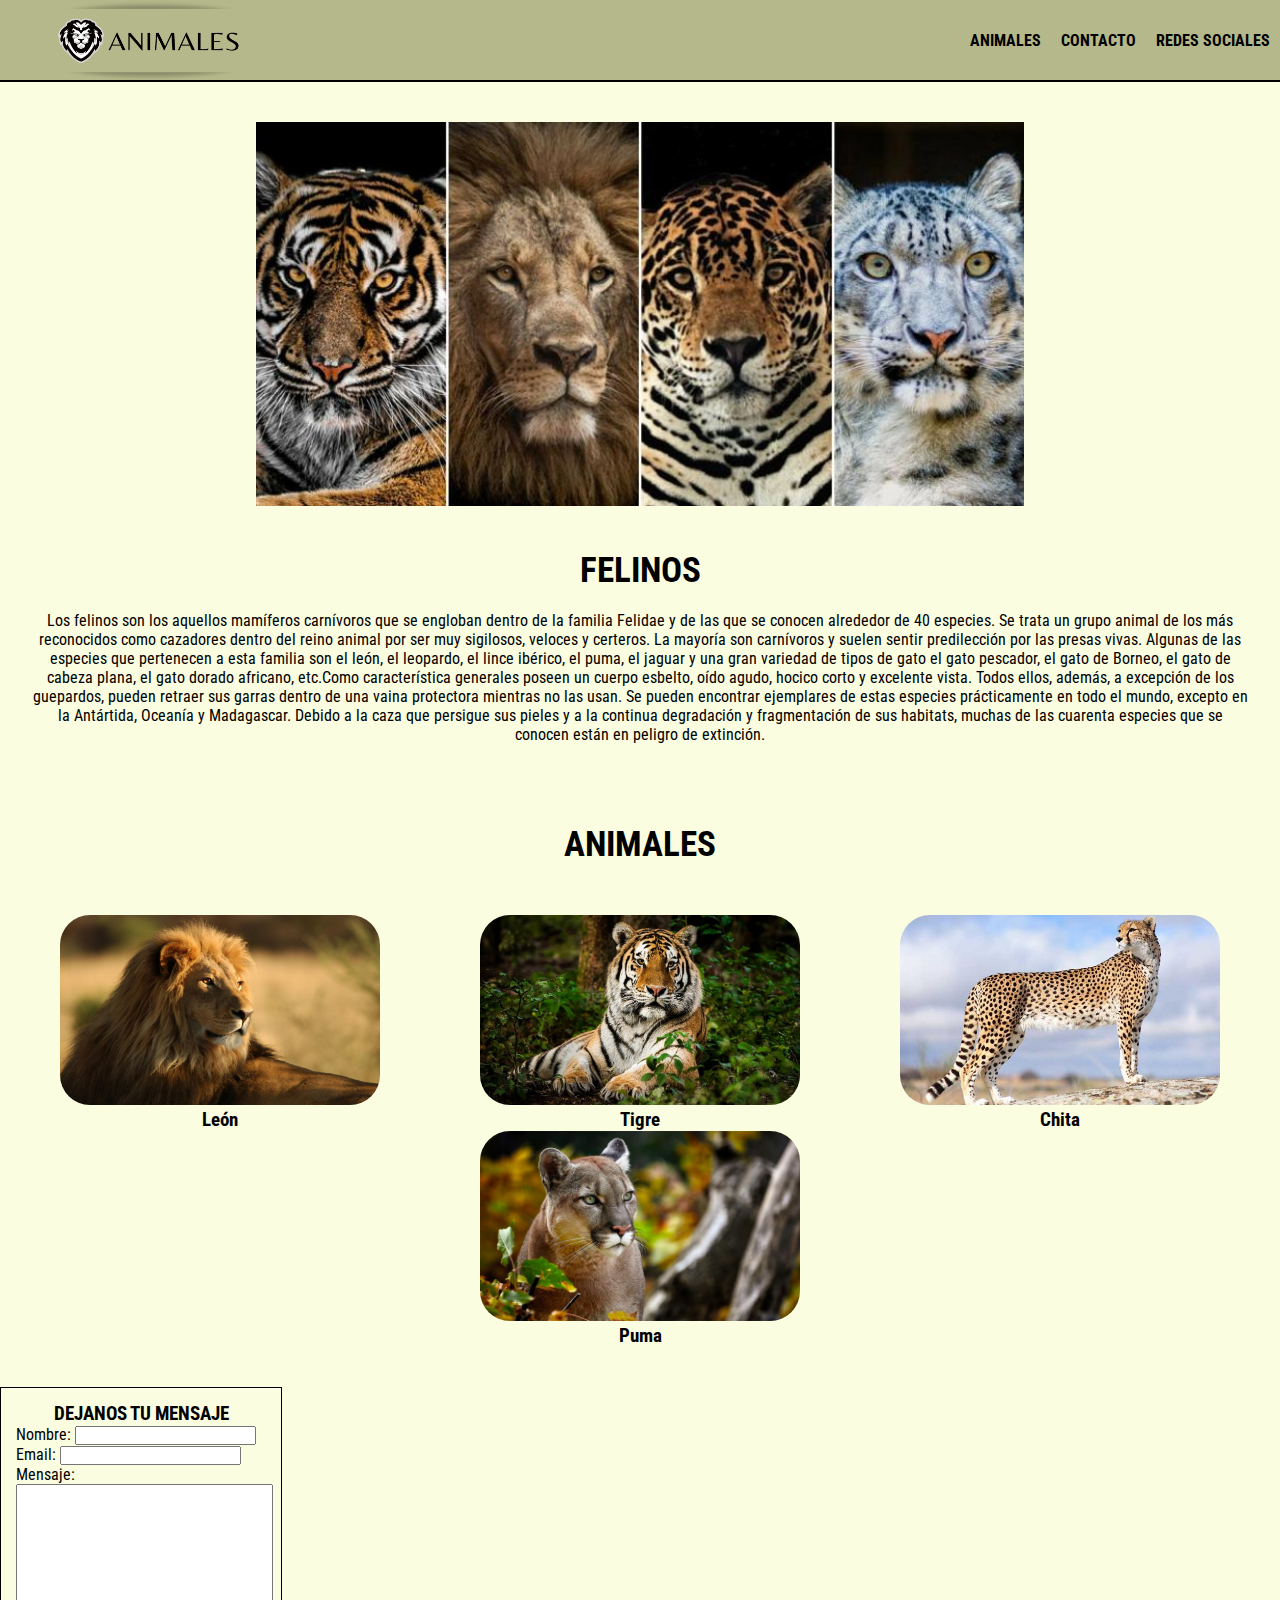
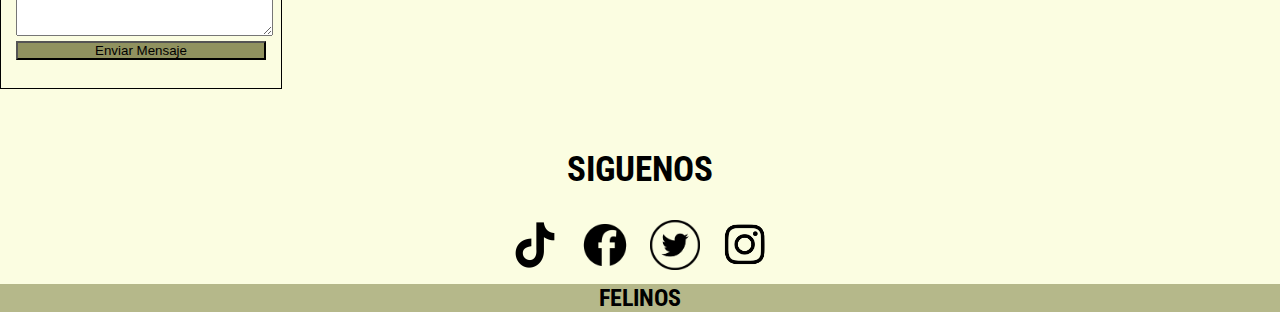
==== index.html @ c59fc847 "primer commit" ====
<!DOCTYPE html>
<html lang="en">
<head>
    <meta charset="UTF-8">
    <meta http-equiv="X-UA-Compatible" content="IE=edge">
    <meta name="viewport" content="width=device-width, initial-scale=1.0">
    <!--CSS-->
    <link rel="stylesheet" href="./css/styles.css">

    <title>Animales</title>
</head>
<body>
    <!--Encabezado, lo de arriba de todo (header)-->
<header>
        <img src="./img/logo.png" alt="logo">
        <nav>
            <ul>
                <li><a href="#animales" class="enlaceAnimal">ANIMALES</a></li>
                <li><a href="#contacto" class="enlaceContacto">CONTACTO</a></li>
                <li><a href="#nosotros" class="enlaceRedes">REDES SOCIALES</a></li>
            </ul>
        </nav>
</header>
    <!--información principal, desde que termina el header hasta el footer-->
    <main>
        <!--Felinos con la imagen y texto-->
        <section class="hero">
            <img src="./img/felinosSalvajes.jpg" alt="Felinos">
            <h1>FELINOS</h1>
            <p>Los felinos son los aquellos mamíferos carnívoros que se engloban dentro de la familia Felidae y de las que se conocen alrededor de 40 especies. Se trata un grupo animal de los más reconocidos como cazadores dentro del reino animal por ser muy sigilosos, veloces y certeros. La mayoría son carnívoros y suelen sentir predilección por las presas vivas. Algunas de las especies que pertenecen a esta familia son el león, el leopardo, el lince ibérico, el puma, el jaguar y una gran variedad de tipos de gato el gato pescador, el gato de Borneo, el gato de cabeza plana, el gato dorado africano, etc.Como característica generales poseen un cuerpo esbelto, oído agudo, hocico corto y excelente vista. Todos ellos, además, a excepción de los guepardos, pueden retraer sus garras dentro de una vaina protectora mientras no las usan. Se pueden encontrar ejemplares de estas especies prácticamente en todo el mundo, excepto en la Antártida, Oceanía y Madagascar. Debido a la caza que persigue sus pieles y a la continua degradación y fragmentación de sus habitats, muchas de las cuarenta especies que se conocen están en peligro de extinción.</p>
        </section>

        <!--tipos de felinos-->
        <section id="animales" class="fotosAnimales">
            <h2>ANIMALES</h2>
            <div class="animalesFlex">
                <div>
                    <a href="./page/leon.html"><img src="./img/1-leon.jpeg" alt="tigre"><h3>León</h3></a>
                </div>
                <div>
                    <a href="./page/tigre.html"><img src="./img/tigre.jpg" alt="tigre"><h3>Tigre</h3></a>
                </div>
                <div>
                    <a href="./page/chita.html"><img src="./img/chita.jpg" alt="chita"><h3>Chita</h3></a>
                </div>
                <div>
                    <a href="./page/puma.html"><img src="./img/puma.jpg" alt="Puma"><h3>Puma</h3></a>
                </div>                                
            </div>

        </section>

        <!--contacto-->
        <section id="contacto" >
            
            <div class="contacto">
                <h3>DEJANOS TU MENSAJE</h3>
                <div>
                    <label for="nombre">Nombre:</label>
                    <input type="text" name="nombre" id="nombre">
                </div>
                <div>
                    <label for="email">Email:</label>
                    <input type="email" name="email" id="email">
                </div>
                <div>
                    <label for="mensaje">Mensaje:</label>
                    <textarea name="" id="" cols="30" rows="10"></textarea>
                </div>
                <div>
                    <input type="submit" value="Enviar Mensaje">
                </div>
            </div>
        </section>

        <!--nosotros-->
            <section id="nosotros" class="nosotros"> 
            <h2>SIGUENOS</h2>
            <div class="flexNos">
            <div><a href="" target="_blank"><img src="./img/TikTok.png" alt="TikTok"></a></div>
            <div><a href="" target="_blank"><img src="./img/facebook.png" alt="facebook"></a></div>
            <div><a href="" target="_blank"><img src="./img/twitter.png" alt="twitter"></a></div>
            <div><a href="" target="_blank"><img src="./img/instagram.png" alt="instagram"></a></div>                
            </div>
        </section>

    </main>
    

    <footer>
        <h2>FELINOS</h2>
    </footer>
</body>   
</html>
---- css/styles.css ----
@import url('https://fonts.googleapis.com/css2?family=Roboto+Condensed:ital,wght@0,300;0,400;0,700;1,300;1,400;1,700&display=swap');

*{
    margin: 0;
    padding: 0;
    scroll-behavior: smooth;
}


/*--------------HEADER--------------*/

body{
    font-family: 'Roboto Condensed', sans-serif;
    background-color: #fbfde1;
}

header{
    background-color: #b5b88a;
    width: 100%;
    border-bottom: 2px solid black;
    display: flex;
    justify-content: space-between;
    align-items: center;

}

header img{
        /*ancho*/
        width: 200px;  
        /*alto*/
        height: 80px;
        margin-left: 50px;
}

header nav ul{
    list-style: none;
    display: flex;
}



header nav ul li a{
    text-decoration: none;
    color: black;
    font-weight: bold;
    padding: 10px;
}

.enlaceInicio:hover{
    border-bottom: solid;
    border-width: 2px 4px;
    border-radius: 30px;
}

.enlaceInicio{
    transition-duration: 1s; 
}

.enlaceAnimal:hover{
    border-bottom: solid;
    border-width: 2px 4px;
    border-radius: 30px;
}

.enlaceAnimal{
    transition-duration: 1s; 
}

.enlaceContacto:hover{
    border-bottom: solid;
    border-width: 2px 4px;
    border-radius: 30px;
}

.enlaceContacto{
    transition-duration: 1s; 
}

.enlaceRedes:hover{
    border-bottom: solid;
    border-width: 2px 4px;
    border-radius: 30px;
}

.enlaceRedes{
    transition-duration: 1s; 
}


/*main páginas felinos*/

main section ul{
    display: flex;
    list-style: none;
    justify-content: center;
}
main section ul li{
    margin: 15px;
}

main section ul li a{
    color: rgb(88, 139, 139);
    text-decoration: none;       
}

.tiposAnimales:hover{
    font-size: 20px;
    border-bottom: 1px solid black;
}

.tiposAnimales{
    transition-duration: 0.5s;
}

/*--------------MAIN--------------*/


main section h2{
    margin-top: 50px;    
    font-size: 35px;
    color: black;
    text-align: center;
    padding: 10px;
    margin-bottom: 10px;
}

.hero{
    text-align: center;
    margin-top: 20px;
}

.hero img{
    padding: 20px;
    width: 60%;
}

.hero h1{
    margin-top: 20px;
    font-weight: bold;
    font-size: 35px;
}
/*margin: top, right , bottom, left */

.hero p{
    text-align: center;
    padding: 20px 30px;
}

/*enlaces de animales*/


/*-----------Animación-----------*/


.fotosAnimales img:hover{
    width: 350px;
    height: 230px;
}

.fotosAnimales img{
    transition-property: all;
    transition-duration: 0.5s;    
}


.fotosAnimales div img{
    /*ancho*/
    width: 320px;  
    /*alto*/
    height: 190px;
    border-radius: 30px;
}

.fotosAnimales div a{
    text-decoration: none;
    color: black;
    font-weight: bold;
    text-align: center;
}

.animalesFlex{
    display: flex;
    align-items: center;
    margin: 40px 10px 40px 10px;
    flex-wrap: wrap;
    justify-content: space-around;
}



/*section (contacto)*/

.contacto h3{
    text-align: center;
}

.contacto{
    padding: 15px;
    border: 1px solid black;
    width: 250px;
    height: 270px;

}

input[type="submit"] {
    background-color: #90925f;
    color: black;
    width: 100%;
}


/*section (nosotros)*/


.flexNos{
    display: flex;
    justify-content: center;
    flex-wrap: wrap;
}

.nosotros div img{
        /*ancho*/
        width: 50px;  
        /*alto*/
        height: 50px;
        padding: 10px;
}


/*--------------FOOTER--------------*/

footer{
    background-color: #b5b88a;
}

footer h2{
    text-align: center;
}




/*--------------LEON--------------*/

.imgLeon{
    justify-content: center;
    display: flex;
    flex-wrap: wrap;

}

.imgLeon img{
    width: 300px;
    height: 250px;
    margin: 10px;
}






.infoLeon p{
    text-align: center;
    padding: 20px 30px;
    margin-bottom: 15px;
}








/*--------------CHITA--------------*/

.imgChita img{
    width: 400px;
    height: 250px;
}


.imgChita{
    text-align: center;
}

.infoChita p{
    text-align: center;
    padding: 10px 30px;
    margin-bottom: 15px;
}

/*--------------PUMA--------------*/

.imgPuma img{
    width: 430px;
    height: 350px;
}


.imgPuma{
    text-align: center;
}

.infoPuma p{
    text-align: center;
    padding: 10px 30px;
    margin-bottom: 15px;
}

/*--------------TIGRE--------------*/

.imgTigre img{
    width: 400px;
    height: 250px;
}


.imgTigre{
    text-align: center;
}

.infoTigre p{
    text-align: center;
    padding: 10px 30px;
    margin-bottom: 15px;
}


/*--------------GRIDS--------------*/

.gridGaleria{
    display: grid;
    grid-template-columns: repeat(3,1fr) ;
    grid-auto-rows: 300px;
    gap: 20px;
    padding: 20px;

}

.gridGaleria div img{
    width: 100%;
    height: 100%;
    box-shadow: 0px -1px 26px 0px rgba(0,0,0,0.76);
    -webkit-box-shadow: 0px -1px 26px 0px rgba(0,0,0,0.76);
    -moz-box-shadow: 0px -1px 26px 0px rgba(0,0,0,0.76);
}


/*--------------MEDIA QUERY--------------*/



/*galeria leon*/
@media screen and (max-width:950px){
    .gridGaleria{
        grid-template-columns: repeat(2,1fr);
        grid-auto-rows: 250px;
    }

}

@media screen and (max-width:600px){
    header img{
        margin-left: 0;
    }
    header{
        flex-direction: column;
    }
    .hero img{
        width: 80%;
    }
}

@media screen and (max-width:450px){
    .gridGaleria{
        grid-template-columns: 1fr;
        grid-auto-rows: 250px;
    }
    .imgLeon img{
        width: 90%;
        margin: 5px;
    }

    .imgChita img{
        width: 90%;
        margin: 5px;
    }

    .imgPuma img{
        width: 90%;
        height: 90%;
        margin: 5px;
    }

    .imgTigre img{
        width: 90%;
        margin: 5px;
    }

}

@media screen and (max-width:350px){
    header nav ul{
        flex-direction: column;
        text-align: center;
    }
    header nav ul li{
        margin: 5px;
    }

}
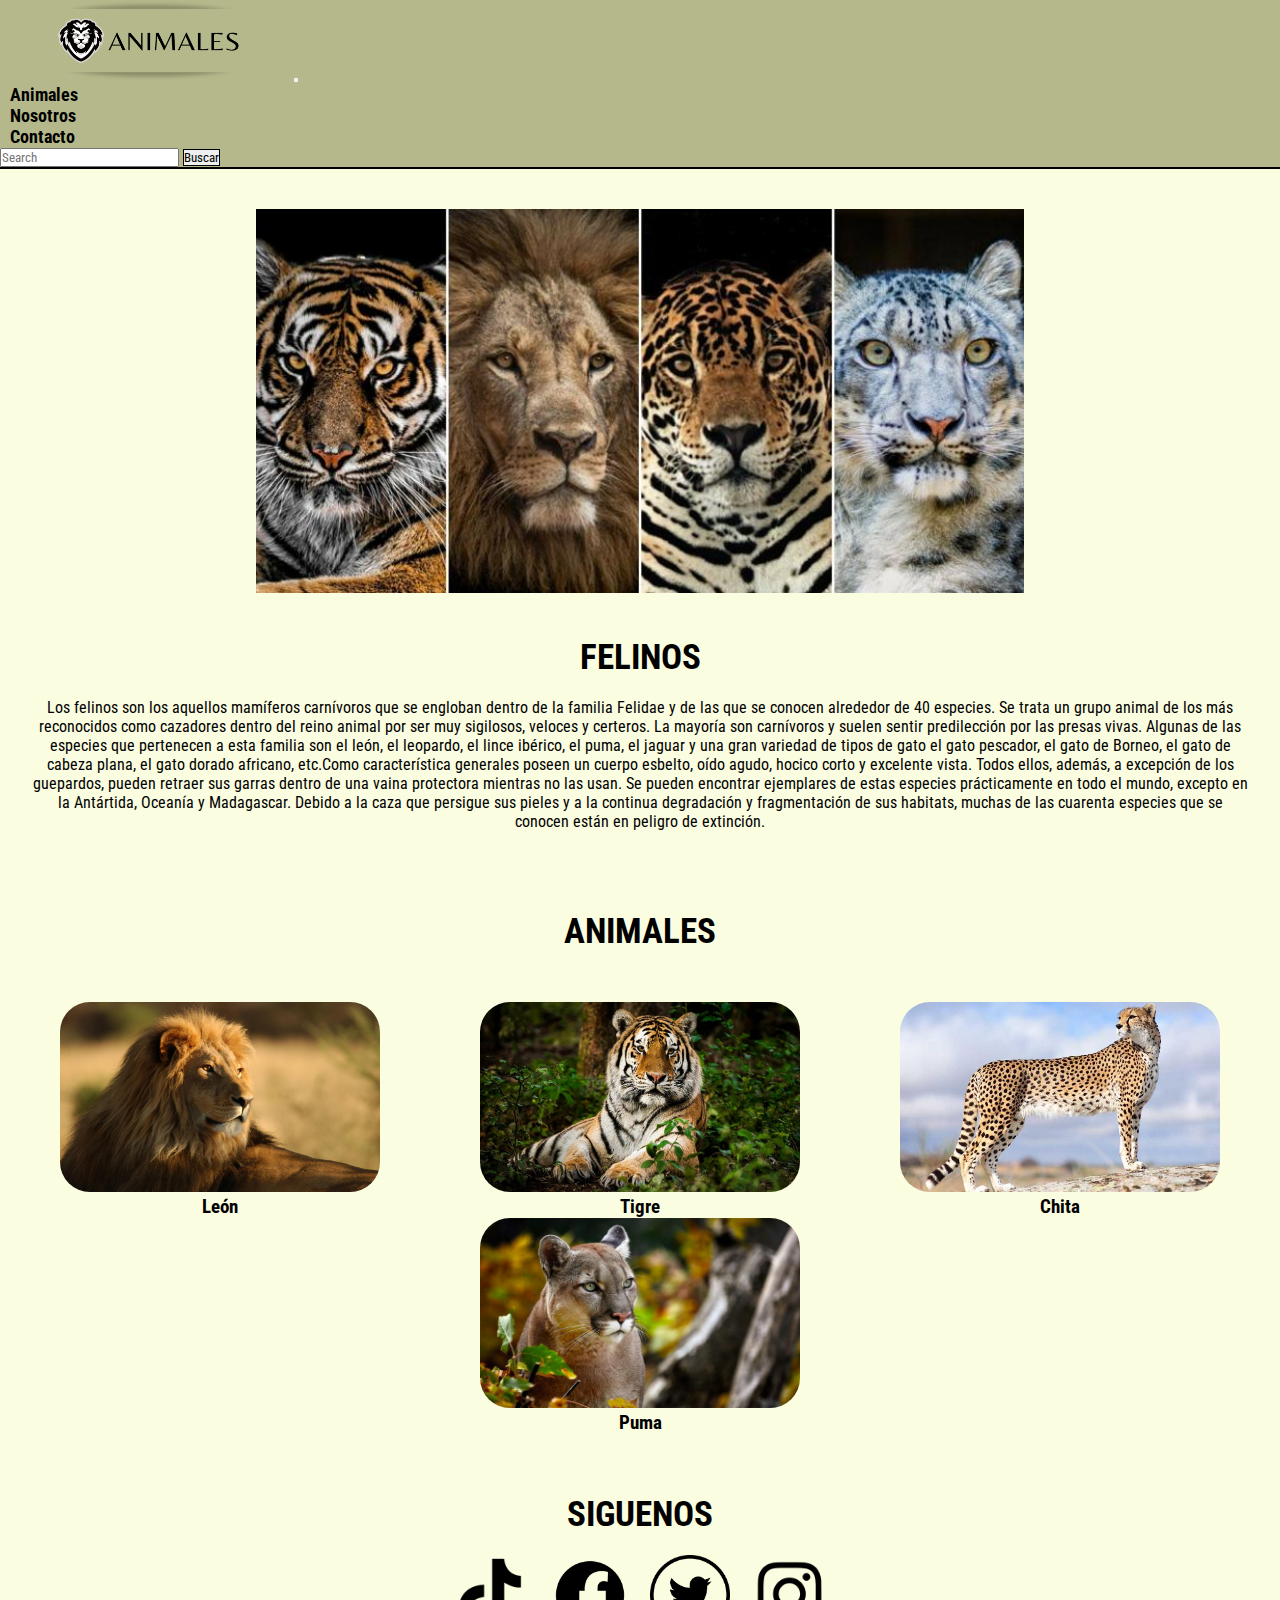
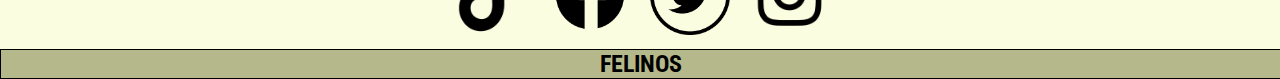
==== commit a70eb5ea: "cambio bootstrap" ====
--- a/index.html
+++ b/index.html
@@ -1,33 +1,67 @@
 <!DOCTYPE html>
 <html lang="en">
+
 <head>
     <meta charset="UTF-8">
     <meta http-equiv="X-UA-Compatible" content="IE=edge">
     <meta name="viewport" content="width=device-width, initial-scale=1.0">
+    <!----bootstrap---->
+    <link href="https://cdn.jsdelivr.net/npm/bootstrap@5.0.2/dist/css/bootstrap.min.css" rel="stylesheet"
+        integrity="sha384-EVSTQN3/azprG1Anm3QDgpJLIm9Nao0Yz1ztcQTwFspd3yD65VohhpuuCOmLASjC" crossorigin="anonymous">
     <!--CSS-->
     <link rel="stylesheet" href="./css/styles.css">
-
     <title>Animales</title>
 </head>
+
 <body>
     <!--Encabezado, lo de arriba de todo (header)-->
-<header>
-        <img src="./img/logo.png" alt="logo">
-        <nav>
-            <ul>
-                <li><a href="#animales" class="enlaceAnimal">ANIMALES</a></li>
-                <li><a href="#contacto" class="enlaceContacto">CONTACTO</a></li>
-                <li><a href="#nosotros" class="enlaceRedes">REDES SOCIALES</a></li>
-            </ul>
+    <header>
+        <nav class="navbar navbar-expand-lg navbar-light">
+            <div class="container-fluid">
+                <img src="./img/logo.png" alt="logo">
+                <button class="navbar-toggler" type="button" data-bs-toggle="collapse"
+                    data-bs-target="#navbarSupportedContent" aria-controls="navbarSupportedContent"
+                    aria-expanded="false" aria-label="Toggle navigation">
+                    <span class="navbar-toggler-icon"></span>
+                </button>
+                <div class="collapse navbar-collapse" id="navbarSupportedContent">
+                    <ul class="navbar-nav me-auto mb-2 mb-lg-0">
+                        <li class="nav-item">
+                            <a class="nav-link active" aria-current="page" href="#animales">Animales</a>
+                        </li>
+                        <li class="nav-item">
+                            <a class="nav-link active" aria-current="page" href="#nosotros">Nosotros</a>
+                        </li>
+                        <li class="nav-item">
+                            <a class="nav-link" href="#contacto">Contacto</a>
+                        </li>
+                    </ul>
+                    <form class="d-flex">
+                        <input class="form-control me-2" type="search" placeholder="Search" aria-label="Search">
+                        <button class="btn boton" type="submit">Buscar</button>
+                    </form>
+                </div>
+            </div>
         </nav>
-</header>
+    </header>
     <!--información principal, desde que termina el header hasta el footer-->
     <main>
         <!--Felinos con la imagen y texto-->
         <section class="hero">
             <img src="./img/felinosSalvajes.jpg" alt="Felinos">
             <h1>FELINOS</h1>
-            <p>Los felinos son los aquellos mamíferos carnívoros que se engloban dentro de la familia Felidae y de las que se conocen alrededor de 40 especies. Se trata un grupo animal de los más reconocidos como cazadores dentro del reino animal por ser muy sigilosos, veloces y certeros. La mayoría son carnívoros y suelen sentir predilección por las presas vivas. Algunas de las especies que pertenecen a esta familia son el león, el leopardo, el lince ibérico, el puma, el jaguar y una gran variedad de tipos de gato el gato pescador, el gato de Borneo, el gato de cabeza plana, el gato dorado africano, etc.Como característica generales poseen un cuerpo esbelto, oído agudo, hocico corto y excelente vista. Todos ellos, además, a excepción de los guepardos, pueden retraer sus garras dentro de una vaina protectora mientras no las usan. Se pueden encontrar ejemplares de estas especies prácticamente en todo el mundo, excepto en la Antártida, Oceanía y Madagascar. Debido a la caza que persigue sus pieles y a la continua degradación y fragmentación de sus habitats, muchas de las cuarenta especies que se conocen están en peligro de extinción.</p>
+            <p>Los felinos son los aquellos mamíferos carnívoros que se engloban dentro de la familia Felidae y de las
+                que se conocen alrededor de 40 especies. Se trata un grupo animal de los más reconocidos como cazadores
+                dentro del reino animal por ser muy sigilosos, veloces y certeros. La mayoría son carnívoros y suelen
+                sentir predilección por las presas vivas. Algunas de las especies que pertenecen a esta familia son el
+                león, el leopardo, el lince ibérico, el puma, el jaguar y una gran variedad de tipos de gato el gato
+                pescador, el gato de Borneo, el gato de cabeza plana, el gato dorado africano, etc.Como característica
+                generales poseen un cuerpo esbelto, oído agudo, hocico corto y excelente vista. Todos ellos, además, a
+                excepción de los guepardos, pueden retraer sus garras dentro de una vaina protectora mientras no las
+                usan. Se pueden encontrar ejemplares de estas especies prácticamente en todo el mundo, excepto en la
+                Antártida, Oceanía y Madagascar. Debido a la caza que persigue sus pieles y a la continua degradación y
+                fragmentación de sus habitats, muchas de las cuarenta especies que se conocen están en peligro de
+                extinción.</p>
         </section>
 
         <!--tipos de felinos-->
@@ -45,50 +79,35 @@
                 </div>
                 <div>
                     <a href="./page/puma.html"><img src="./img/puma.jpg" alt="Puma"><h3>Puma</h3></a>
-                </div>                                
+                </div>
             </div>
 
         </section>
 
         <!--contacto-->
-        <section id="contacto" >
-            
-            <div class="contacto">
-                <h3>DEJANOS TU MENSAJE</h3>
-                <div>
-                    <label for="nombre">Nombre:</label>
-                    <input type="text" name="nombre" id="nombre">
-                </div>
-                <div>
-                    <label for="email">Email:</label>
-                    <input type="email" name="email" id="email">
-                </div>
-                <div>
-                    <label for="mensaje">Mensaje:</label>
-                    <textarea name="" id="" cols="30" rows="10"></textarea>
-                </div>
-                <div>
-                    <input type="submit" value="Enviar Mensaje">
-                </div>
-            </div>
-        </section>
+
 
         <!--nosotros-->
-            <section id="nosotros" class="nosotros"> 
+        <section id="nosotros" class="nosotros">
             <h2>SIGUENOS</h2>
             <div class="flexNos">
-            <div><a href="" target="_blank"><img src="./img/TikTok.png" alt="TikTok"></a></div>
-            <div><a href="" target="_blank"><img src="./img/facebook.png" alt="facebook"></a></div>
-            <div><a href="" target="_blank"><img src="./img/twitter.png" alt="twitter"></a></div>
-            <div><a href="" target="_blank"><img src="./img/instagram.png" alt="instagram"></a></div>                
+                <div><a href="" target="_blank"><img src="./img/TikTok.png" alt="TikTok"></a></div>
+                <div><a href="" target="_blank"><img src="./img/facebook.png" alt="facebook"></a></div>
+                <div><a href="" target="_blank"><img src="./img/twitter.png" alt="twitter"></a></div>
+                <div><a href="" target="_blank"><img src="./img/instagram.png" alt="instagram"></a></div>
             </div>
         </section>
 
     </main>
-    
+
 
     <footer>
         <h2>FELINOS</h2>
     </footer>
-</body>   
+    <!--JavaScript-->
+    <script src="https://cdn.jsdelivr.net/npm/bootstrap@5.0.2/dist/js/bootstrap.bundle.min.js"
+        integrity="sha384-MrcW6ZMFYlzcLA8Nl+NtUVF0sA7MsXsP1UyJoMp4YLEuNSfAP+JcXn/tWtIaxVXM"
+        crossorigin="anonymous"></script>
+</body>
+
 </html>--- a/css/styles.css
+++ b/css/styles.css
@@ -5,24 +5,19 @@
     margin: 0;
     padding: 0;
     scroll-behavior: smooth;
+    font-family: 'Roboto Condensed', sans-serif;    
 }
 
 
 /*--------------HEADER--------------*/
 
 body{
-    font-family: 'Roboto Condensed', sans-serif;
     background-color: #fbfde1;
 }
 
 header{
     background-color: #b5b88a;
-    width: 100%;
     border-bottom: 2px solid black;
-    display: flex;
-    justify-content: space-between;
-    align-items: center;
-
 }
 
 header img{
@@ -30,14 +25,17 @@
         width: 200px;  
         /*alto*/
         height: 80px;
-        margin-left: 50px;
-}
-
-header nav ul{
-    list-style: none;
-    display: flex;
-}
-
+        margin: 0px 40px 0px 50px;
+}
+
+header nav form .boton{
+    border: 1px solid black;
+    transition: 0.5s;
+}
+
+header nav form .boton:hover{
+    background-color: #818355;
+}
 
 
 header nav ul li a{
@@ -45,6 +43,7 @@
     color: black;
     font-weight: bold;
     padding: 10px;
+    font-size: 18px;
 }
 
 .enlaceInicio:hover{
@@ -123,6 +122,7 @@
     text-align: center;
     padding: 10px;
     margin-bottom: 10px;
+    font-weight: bold;
 }
 
 .hero{
@@ -189,26 +189,6 @@
 
 
 
-/*section (contacto)*/
-
-.contacto h3{
-    text-align: center;
-}
-
-.contacto{
-    padding: 15px;
-    border: 1px solid black;
-    width: 250px;
-    height: 270px;
-
-}
-
-input[type="submit"] {
-    background-color: #90925f;
-    color: black;
-    width: 100%;
-}
-
 
 /*section (nosotros)*/
 
@@ -219,11 +199,14 @@
     flex-wrap: wrap;
 }
 
+.nosotros h2{
+    margin-bottom: 0;
+}
 .nosotros div img{
         /*ancho*/
-        width: 50px;  
+        width: 80px;  
         /*alto*/
-        height: 50px;
+        height: 80px;
         padding: 10px;
 }
 
@@ -232,12 +215,15 @@
 
 footer{
     background-color: #b5b88a;
+    border: 1px solid black;
+    bottom: 0;
+    width: 100%;
 }
 
 footer h2{
     text-align: center;
-}
-
+
+}
 
 
 
@@ -251,13 +237,10 @@
 }
 
 .imgLeon img{
-    width: 300px;
-    height: 250px;
+    width: 350px;
+    height: 300px;
     margin: 10px;
 }
-
-
-
 
 
 
@@ -266,11 +249,6 @@
     padding: 20px 30px;
     margin-bottom: 15px;
 }
-
-
-
-
-
 
 
 
@@ -337,7 +315,6 @@
     grid-auto-rows: 300px;
     gap: 20px;
     padding: 20px;
-
 }
 
 .gridGaleria div img{
@@ -399,7 +376,6 @@
         width: 90%;
         margin: 5px;
     }
-
 }
 
 @media screen and (max-width:350px){
@@ -410,5 +386,4 @@
     header nav ul li{
         margin: 5px;
     }
-
 }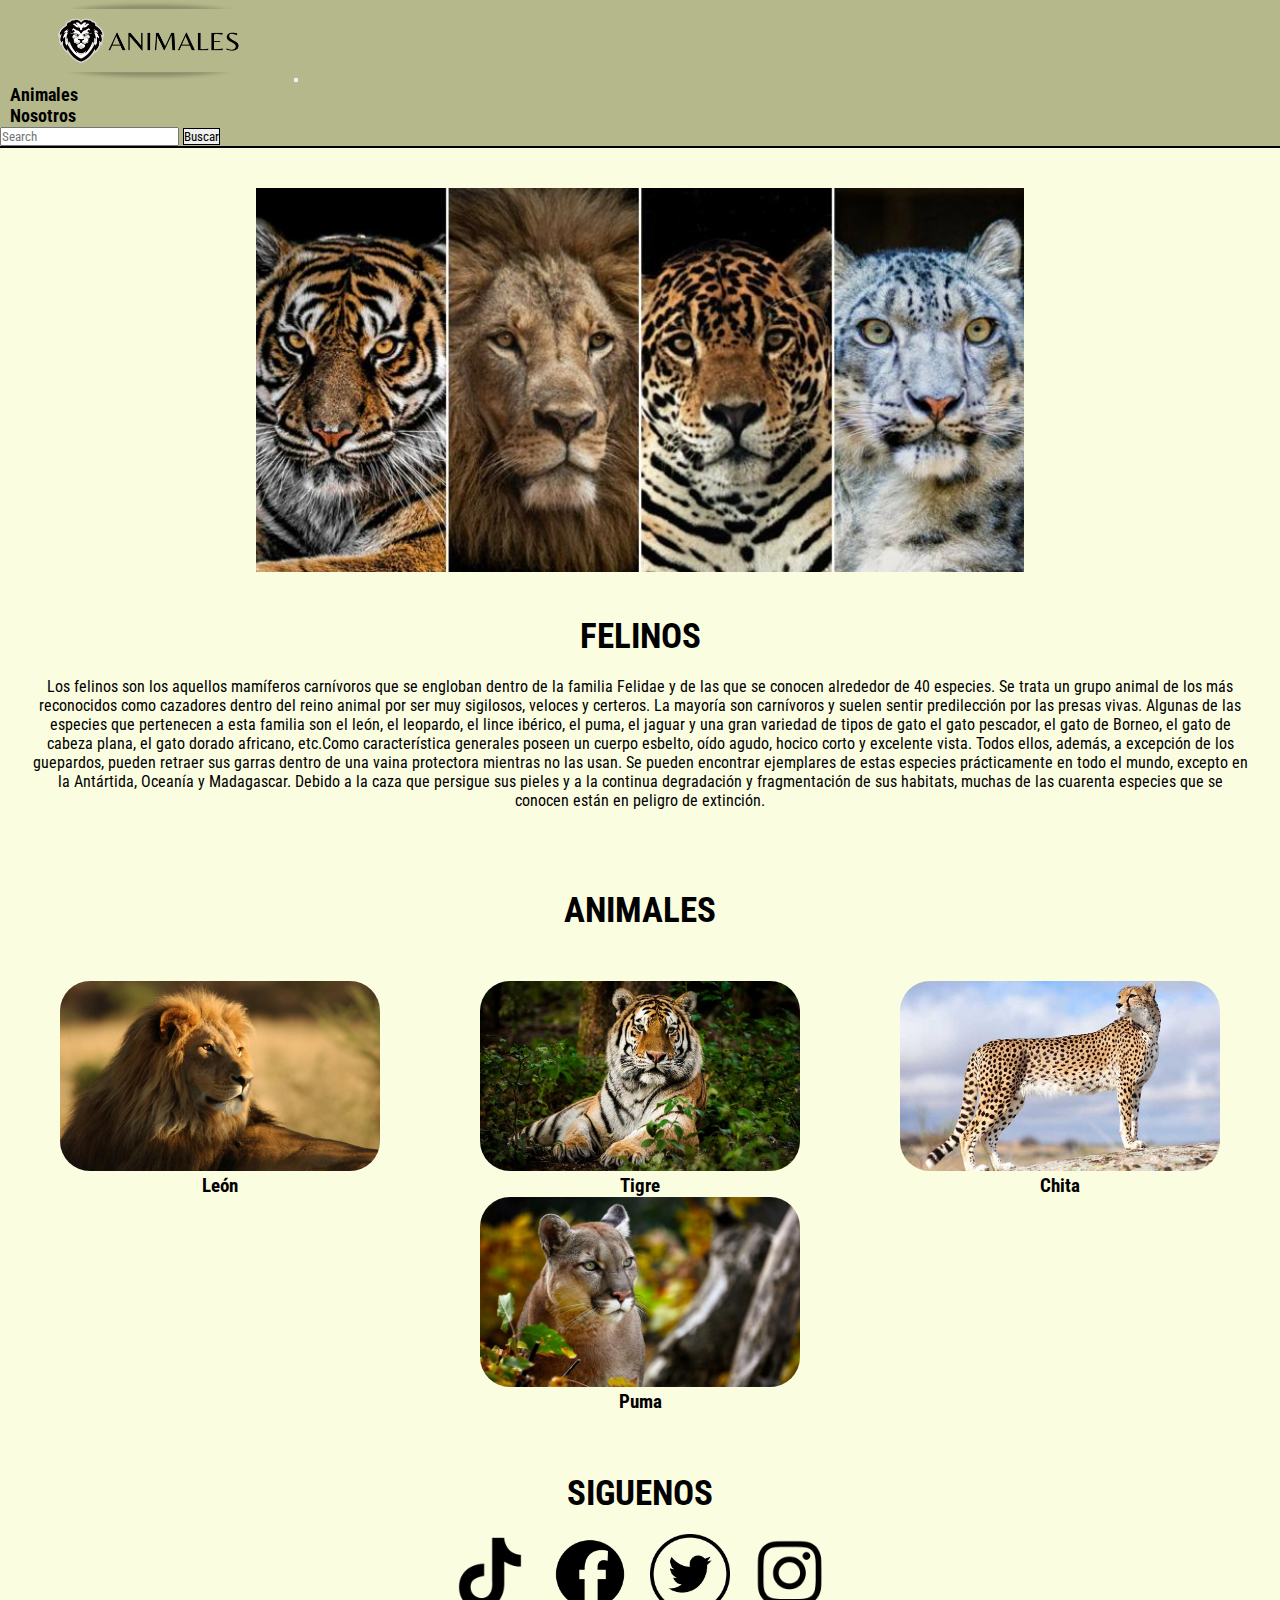
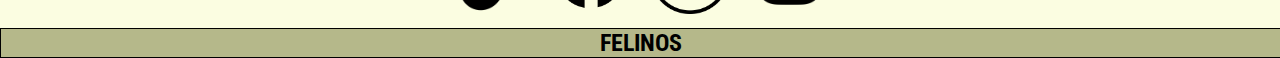
==== commit 3b3f2727: "gitignore2" ====
--- a/index.html
+++ b/index.html
@@ -31,9 +31,6 @@
                         </li>
                         <li class="nav-item">
                             <a class="nav-link active" aria-current="page" href="#nosotros">Nosotros</a>
-                        </li>
-                        <li class="nav-item">
-                            <a class="nav-link" href="#contacto">Contacto</a>
                         </li>
                     </ul>
                     <form class="d-flex">
--- a/css/styles.css
+++ b/css/styles.css
@@ -46,45 +46,6 @@
     font-size: 18px;
 }
 
-.enlaceInicio:hover{
-    border-bottom: solid;
-    border-width: 2px 4px;
-    border-radius: 30px;
-}
-
-.enlaceInicio{
-    transition-duration: 1s; 
-}
-
-.enlaceAnimal:hover{
-    border-bottom: solid;
-    border-width: 2px 4px;
-    border-radius: 30px;
-}
-
-.enlaceAnimal{
-    transition-duration: 1s; 
-}
-
-.enlaceContacto:hover{
-    border-bottom: solid;
-    border-width: 2px 4px;
-    border-radius: 30px;
-}
-
-.enlaceContacto{
-    transition-duration: 1s; 
-}
-
-.enlaceRedes:hover{
-    border-bottom: solid;
-    border-width: 2px 4px;
-    border-radius: 30px;
-}
-
-.enlaceRedes{
-    transition-duration: 1s; 
-}
 
 
 /*main páginas felinos*/
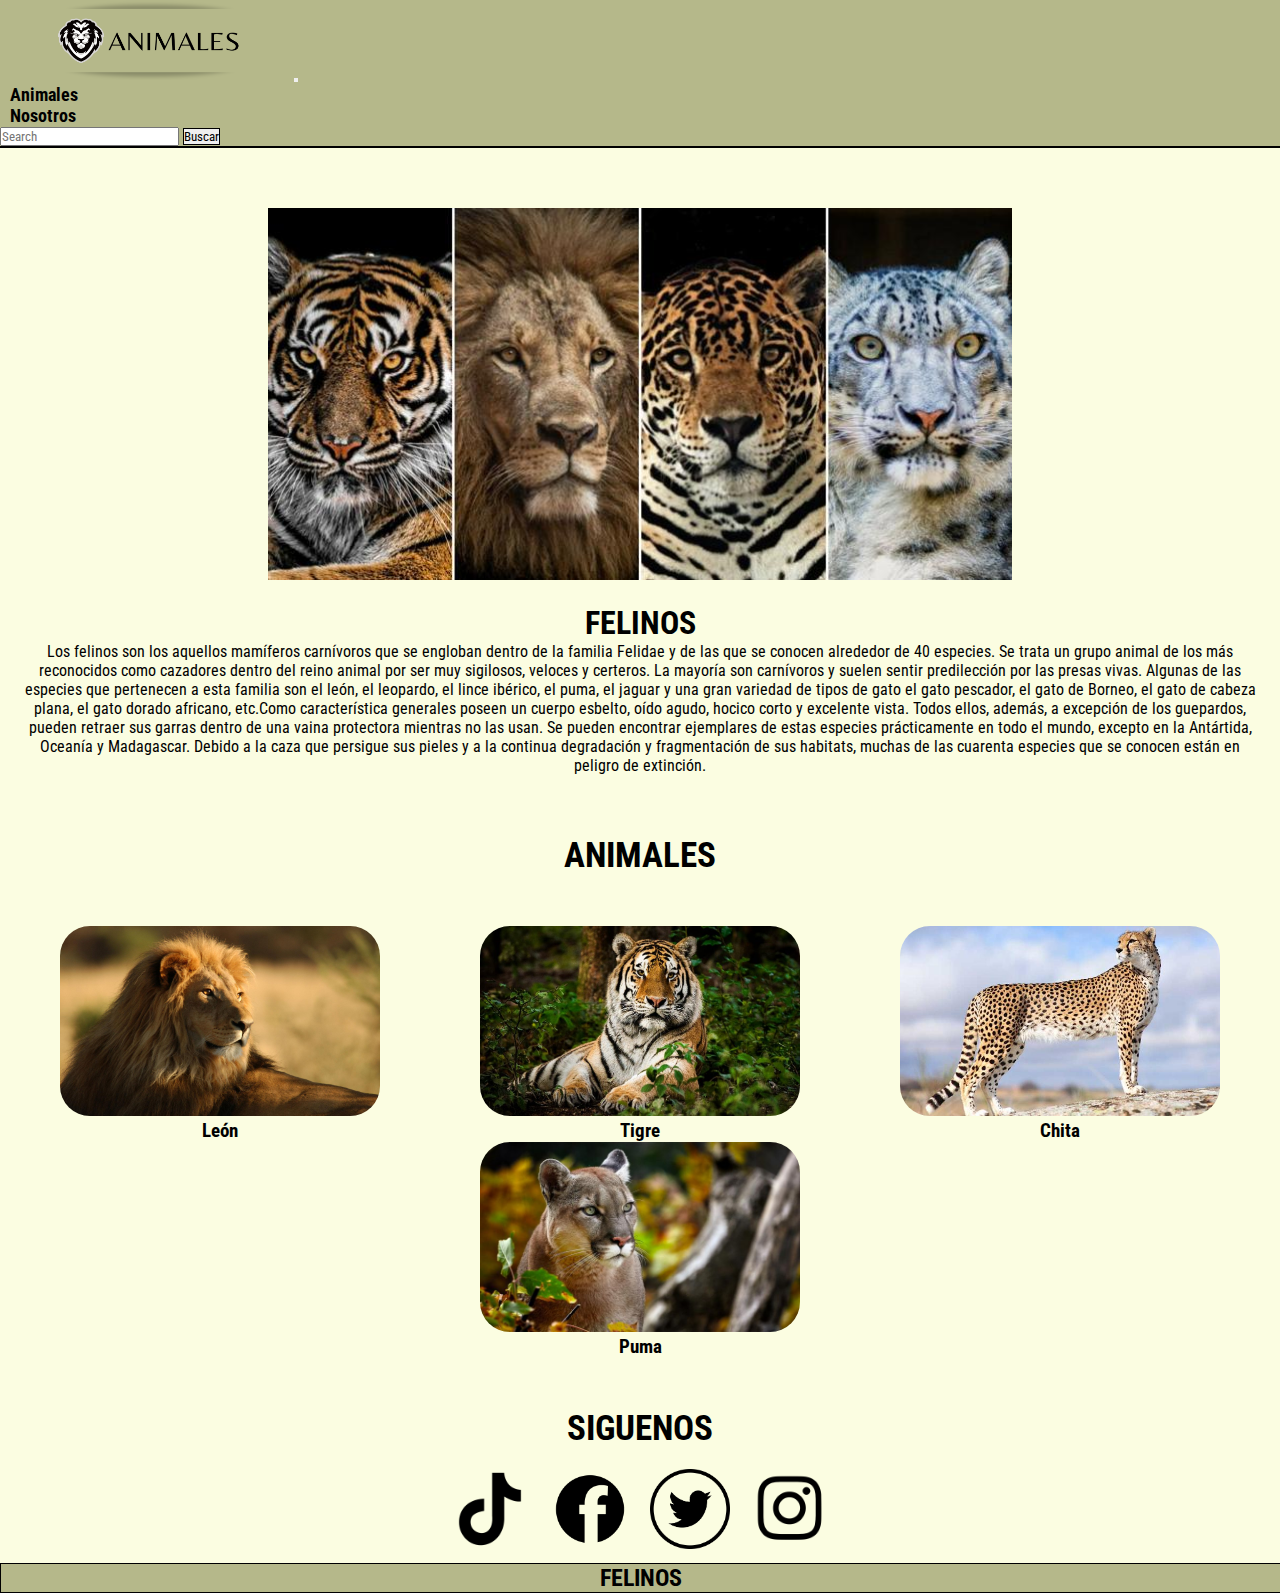
==== commit 3953badd: "sass y seo" ====
--- a/index.html
+++ b/index.html
@@ -1,15 +1,30 @@
 <!DOCTYPE html>
-<html lang="en">
+<html lang="es">
 
 <head>
     <meta charset="UTF-8">
     <meta http-equiv="X-UA-Compatible" content="IE=edge">
     <meta name="viewport" content="width=device-width, initial-scale=1.0">
+    <!----KEYWORDS---->
+    <meta name="keywords" content="animales, animal, felinos, leon, tigre, puma, chita, contacto, mamiferos">    
+    <!----DESCRIPTION---->
+    <meta name="description" content="Este sitio te brindará información acerca de animales salvajes, los cuales pertenecen a la familia de los felinos, ellos son: León, Chita, Puma y Tigre">
+    <!----PROTOCOLO OPEN GRAPH---->
+    <!----TYPE---->
+    <meta property="og:type" content="Web site">
+    <!----TITLE---->
+    <meta property="og:title" content="Animales | Información de distintos Felinos">
+    <!----IMAGE---->
+    <meta property="og:image" content="file:///C:/Users/Santiago/Desktop/comision-33185/img/logo.png">
+    <!----DESCRIPTION---->
+    <meta property="og:description" content="Este sitio te brindará información acerca de animales salvajes, los cuales pertenecen a la familia de los felinos, ellos son: León, Chita, Puma y Tigre">
+    <!----FAVICON---->
+    <link rel="shortcut icon" href="./img/favicon.ico" type="image/x-icon">
     <!----bootstrap---->
     <link href="https://cdn.jsdelivr.net/npm/bootstrap@5.0.2/dist/css/bootstrap.min.css" rel="stylesheet"
         integrity="sha384-EVSTQN3/azprG1Anm3QDgpJLIm9Nao0Yz1ztcQTwFspd3yD65VohhpuuCOmLASjC" crossorigin="anonymous">
     <!--CSS-->
-    <link rel="stylesheet" href="./css/styles.css">
+    <link rel="stylesheet" href="./css/estilos.css">
     <title>Animales</title>
 </head>
 
@@ -45,7 +60,7 @@
     <main>
         <!--Felinos con la imagen y texto-->
         <section class="hero">
-            <img src="./img/felinosSalvajes.jpg" alt="Felinos">
+            <img src="./img/felinosSalvajes.jpg" alt="felinos">
             <h1>FELINOS</h1>
             <p>Los felinos son los aquellos mamíferos carnívoros que se engloban dentro de la familia Felidae y de las
                 que se conocen alrededor de 40 especies. Se trata un grupo animal de los más reconocidos como cazadores
@@ -66,7 +81,7 @@
             <h2>ANIMALES</h2>
             <div class="animalesFlex">
                 <div>
-                    <a href="./page/leon.html"><img src="./img/1-leon.jpeg" alt="tigre"><h3>León</h3></a>
+                    <a href="./page/leon.html"><img src="./img/1-leon.jpeg" alt="leon"><h3>León</h3></a>
                 </div>
                 <div>
                     <a href="./page/tigre.html"><img src="./img/tigre.jpg" alt="tigre"><h3>Tigre</h3></a>
@@ -75,7 +90,7 @@
                     <a href="./page/chita.html"><img src="./img/chita.jpg" alt="chita"><h3>Chita</h3></a>
                 </div>
                 <div>
-                    <a href="./page/puma.html"><img src="./img/puma.jpg" alt="Puma"><h3>Puma</h3></a>
+                    <a href="./page/puma.html"><img src="./img/puma.jpg" alt="puma"><h3>Puma</h3></a>
                 </div>
             </div>
 
@@ -88,7 +103,7 @@
         <section id="nosotros" class="nosotros">
             <h2>SIGUENOS</h2>
             <div class="flexNos">
-                <div><a href="" target="_blank"><img src="./img/TikTok.png" alt="TikTok"></a></div>
+                <div><a href="" target="_blank"><img src="./img/TikTok.png" alt="tiktok"></a></div>
                 <div><a href="" target="_blank"><img src="./img/facebook.png" alt="facebook"></a></div>
                 <div><a href="" target="_blank"><img src="./img/twitter.png" alt="twitter"></a></div>
                 <div><a href="" target="_blank"><img src="./img/instagram.png" alt="instagram"></a></div>
--- a/css/estilos.css
+++ b/css/estilos.css
@@ -0,0 +1,209 @@
+@import url("https://fonts.googleapis.com/css2?family=Roboto+Condensed:ital,wght@0,300;0,400;0,700;1,300;1,400;1,700&display=swap");
+* {
+  margin: 0;
+  padding: 0;
+  scroll-behavior: smooth;
+  font-family: 'Roboto Condensed', sans-serif; }
+
+body {
+  background-color: #fbfde1; }
+
+.infoLeon p, .infoChita p, .infoPuma p, .infoTigre p {
+  text-align: center;
+  margin-top: 20px;
+  padding: 20px 20px;
+  margin-bottom: 15px; }
+
+/*----HEADER----*/
+header {
+  border-bottom: 2px solid black;
+  background-color: #b5b88a; }
+  header nav img {
+    width: 200px;
+    height: 80px;
+    margin: 0px 40px 0px 50px; }
+  header nav ul li a {
+    text-decoration: none;
+    color: black;
+    font-weight: bold;
+    padding: 10px;
+    font-size: 18px; }
+
+.boton {
+  border: 1px solid black;
+  transition: 0.5s; }
+  .boton:hover {
+    background-color: #818355; }
+
+/*----MAIN PAGINAS FELINOS----*/
+main section ul {
+  display: flex;
+  justify-content: center;
+  align-items: center;
+  list-style: none; }
+  main section ul li {
+    margin: 15px; }
+    main section ul li a {
+      text-decoration: none;
+      color: #588b8b; }
+
+.tiposAnimales {
+  transition-duration: 0.5s; }
+  .tiposAnimales:hover {
+    font-size: 20px;
+    border-bottom: 1px solid black; }
+
+/*----MAIN----*/
+main section h2 {
+  margin-top: 30px;
+  font-size: 35px;
+  color: black;
+  text-align: center;
+  padding: 10px;
+  margin-bottom: 10px;
+  font-weight: bold; }
+
+main .hero {
+  text-align: center;
+  margin-top: 20px;
+  padding: 20px 20px; }
+  main .hero img {
+    padding: 20px;
+    width: 60%; }
+    main .hero img h1 {
+      margin-top: 20px;
+      font-size: 35px; }
+
+.fotosAnimales div img {
+  width: 320px;
+  height: 190px;
+  border-radius: 30px;
+  transition-property: all;
+  transition-duration: 0.5s; }
+  .fotosAnimales div img:hover {
+    width: 350px;
+    height: 230px; }
+
+.fotosAnimales div a {
+  text-decoration: none;
+  color: black;
+  font-weight: bold;
+  text-align: center; }
+
+.animalesFlex {
+  display: flex;
+  justify-content: space-around;
+  align-items: center;
+  margin: 40px 10px 40px 10px;
+  flex-wrap: wrap; }
+
+/*section (nosotros)*/
+.flexNos {
+  display: flex;
+  justify-content: center;
+  align-items: center;
+  flex-wrap: wrap; }
+
+.nosotros h2 {
+  margin-bottom: 0; }
+
+.nosotros div img {
+  /*ancho*/
+  width: 80px;
+  /*alto*/
+  height: 80px;
+  padding: 10px; }
+
+/*--------------LEON--------------*/
+.imgLeon {
+  display: flex;
+  justify-content: center;
+  align-items: center;
+  flex-wrap: wrap; }
+  .imgLeon img {
+    width: 350px;
+    height: 300px;
+    margin: 10px; }
+
+/*--------------CHITA--------------*/
+.imgChita {
+  text-align: center; }
+  .imgChita img {
+    width: 400px;
+    height: 250px; }
+
+/*--------------PUMA--------------*/
+.imgPuma {
+  text-align: center; }
+  .imgPuma img {
+    width: 430px;
+    height: 350px; }
+
+/*--------------TIGRE--------------*/
+.imgTigre {
+  text-align: center; }
+  .imgTigre img {
+    width: 400px;
+    height: 250px; }
+
+/*--------------GRIDS--------------*/
+.gridGaleria {
+  display: grid;
+  grid-template-columns: repeat(3, 1fr);
+  grid-auto-rows: 300px;
+  gap: 20px;
+  padding: 20px; }
+  .gridGaleria div img {
+    width: 100%;
+    height: 100%;
+    box-shadow: 0px -1px 26px 0px rgba(0, 0, 0, 0.76);
+    -webkit-box-shadow: 0px -1px 26px 0px rgba(0, 0, 0, 0.76);
+    -moz-box-shadow: 0px -1px 26px 0px rgba(0, 0, 0, 0.76); }
+
+/*----FOOTER----*/
+footer {
+  background-color: #b5b88a;
+  border: 1px solid black;
+  bottom: 0;
+  width: 100%; }
+  footer h2 {
+    text-align: center; }
+
+/*----MEDIA QUERY----*/
+@media screen and (max-width: 950px) {
+  .gridGaleria {
+    grid-template-columns: repeat(2, 1fr);
+    grid-auto-rows: 250px; } }
+
+@media screen and (max-width: 600px) {
+  header {
+    flex-direction: column; }
+    header img {
+      margin-left: 0; }
+  .hero {
+    width: 100%; } }
+
+@media screen and (max-width: 450px) {
+  .gridGaleria {
+    grid-template-columns: 1fr;
+    grid-auto-rows: 250px; }
+  .imgLeon img {
+    width: 90%;
+    margin: 5px; }
+  .imgChita img {
+    width: 90%;
+    margin: 5px; }
+  .imgPuma img {
+    width: 90%;
+    height: 90%;
+    margin: 5px; }
+  .imgTigre img {
+    width: 90%;
+    margin: 5px; } }
+
+@media screen and (max-width: 350px) {
+  header nav ul {
+    flex-direction: column;
+    text-align: center; }
+    header nav ul li {
+      margin: 5px; } }
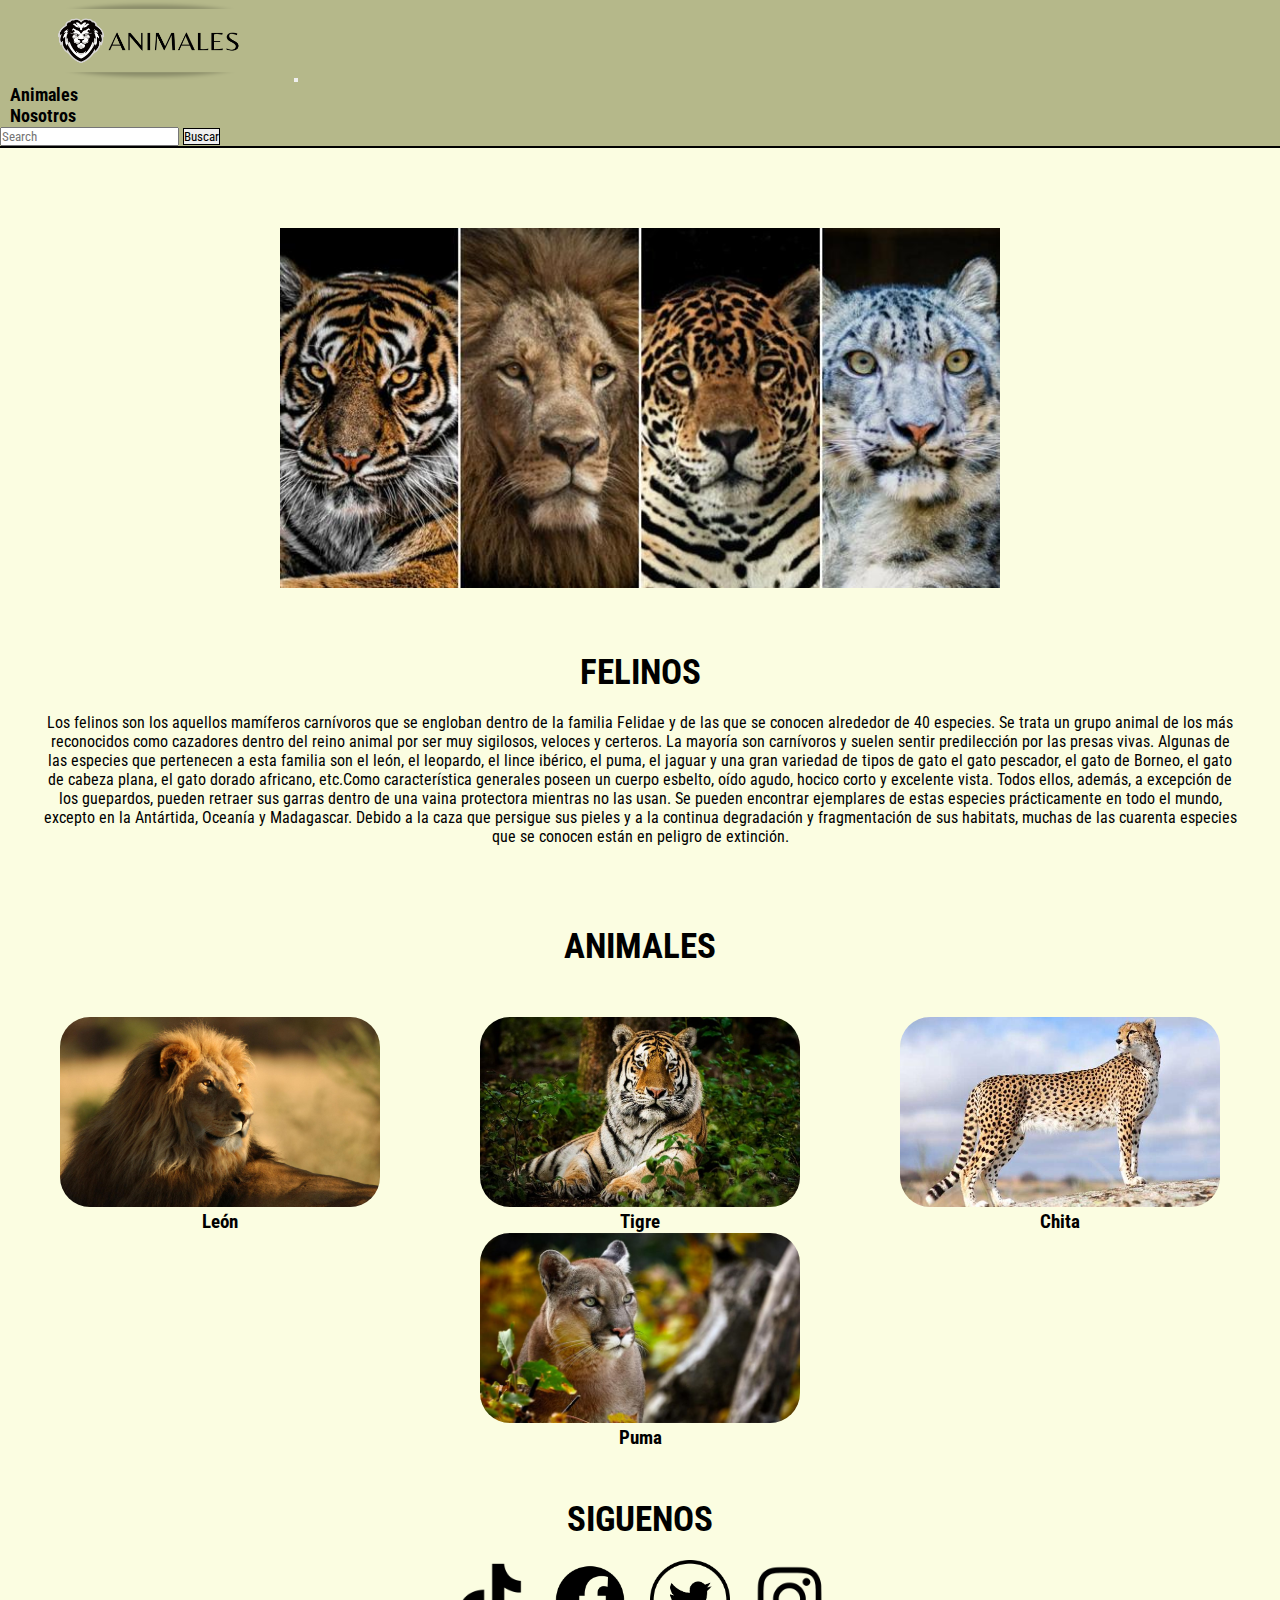
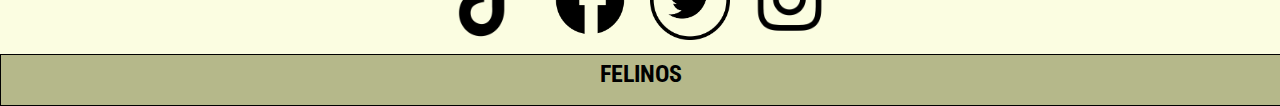
==== commit 7d4bb23f: "h1" ====
--- a/index.html
+++ b/index.html
@@ -15,7 +15,7 @@
     <!----TITLE---->
     <meta property="og:title" content="Animales | Información de distintos Felinos">
     <!----IMAGE---->
-    <meta property="og:image" content="file:///C:/Users/Santiago/Desktop/comision-33185/img/logo.png">
+    <meta property="og:image" content="https://santicortina-97.github.io/comision-33185/img/logo.png">
     <!----DESCRIPTION---->
     <meta property="og:description" content="Este sitio te brindará información acerca de animales salvajes, los cuales pertenecen a la familia de los felinos, ellos son: León, Chita, Puma y Tigre">
     <!----FAVICON---->
@@ -25,7 +25,7 @@
         integrity="sha384-EVSTQN3/azprG1Anm3QDgpJLIm9Nao0Yz1ztcQTwFspd3yD65VohhpuuCOmLASjC" crossorigin="anonymous">
     <!--CSS-->
     <link rel="stylesheet" href="./css/estilos.css">
-    <title>Animales</title>
+    <title>Felinos</title>
 </head>
 
 <body>
--- a/css/estilos.css
+++ b/css/estilos.css
@@ -11,7 +11,7 @@
 .infoLeon p, .infoChita p, .infoPuma p, .infoTigre p {
   text-align: center;
   margin-top: 20px;
-  padding: 20px 20px;
+  padding: 30px;
   margin-bottom: 15px; }
 
 /*----HEADER----*/
@@ -54,6 +54,15 @@
     border-bottom: 1px solid black; }
 
 /*----MAIN----*/
+main section h1 {
+  margin-top: 30px;
+  font-size: 35px;
+  color: black;
+  text-align: center;
+  padding: 10px;
+  margin-bottom: 10px;
+  font-weight: bold; }
+
 main section h2 {
   margin-top: 30px;
   font-size: 35px;
@@ -66,7 +75,7 @@
 main .hero {
   text-align: center;
   margin-top: 20px;
-  padding: 20px 20px; }
+  padding: 40px; }
   main .hero img {
     padding: 20px;
     width: 60%; }
@@ -164,10 +173,12 @@
 footer {
   background-color: #b5b88a;
   border: 1px solid black;
-  bottom: 0;
-  width: 100%; }
+  width: 100%;
+  height: 50px;
+  bottom: 0; }
   footer h2 {
-    text-align: center; }
+    text-align: center;
+    padding: 5px; }
 
 /*----MEDIA QUERY----*/
 @media screen and (max-width: 950px) {
